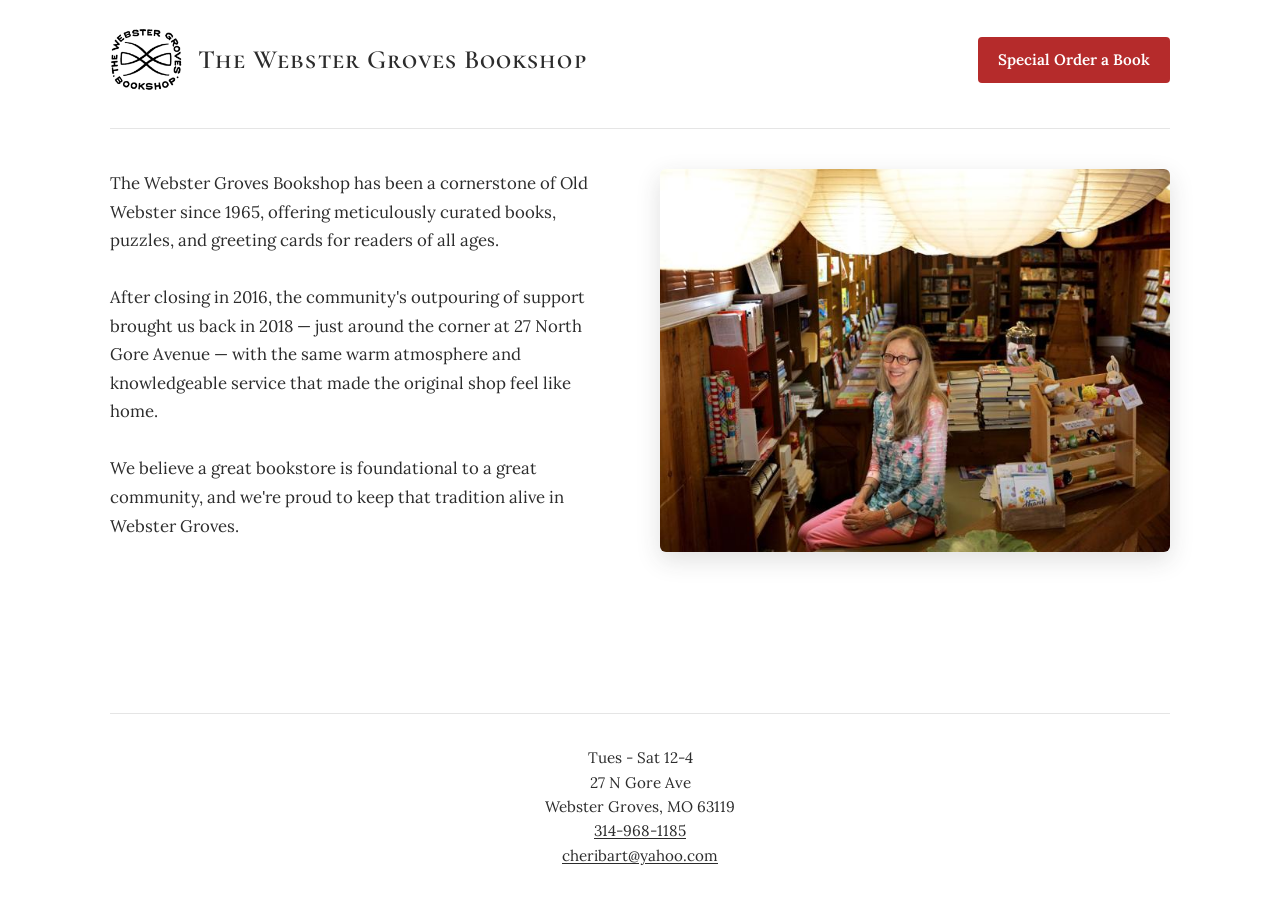
==== index.html @ 21c5b65a "v1 mvp" ====
<!DOCTYPE html>
<html lang="en">
<head>
  <meta charset="UTF-8">
  <meta name="viewport" content="width=device-width, initial-scale=1.0">
  <title>The Webster Groves Bookshop</title>
  <link rel="preconnect" href="https://fonts.googleapis.com">
  <link rel="preconnect" href="https://fonts.gstatic.com" crossorigin>
  <link href="https://fonts.googleapis.com/css2?family=Cormorant+Garamond:ital,wght@0,500;0,600;1,400&family=Lora:ital,wght@0,400;0,600;1,400&display=swap" rel="stylesheet">
  <link rel="stylesheet" href="styles.css">
</head>
<body>
  <div class="page">
    <header class="header">
      <div class="header-brand">
        <img
          src="original_logo.png"
          alt="The Webster Groves Bookshop logo"
          class="header-logo"
        >
        <span class="header-name">The Webster Groves Bookshop</span>
      </div>
      <a
        class="special-order-btn"
        href="mailto:cheribart@yahoo.com?subject=Special%20Order%20from%20Website&amp;body=Please%20fill%20out%20the%20below%20fields%20and%20we%20will%20email%20you%20back%20with%20a%20price%2C%20asking%20for%20a%20confirmation.%20We%20will%20notify%20you%20when%20it%20arrives%20and%20you%20pay%20when%20you%20pick%20it%20up.%20Thank%20you%20for%20your%20business!%0A%0A1)%20Title%3A%0A2)%20Author%3A%0A3)%20Hardcover%20or%20Paperback%3F%0A4)%20ISBN%20%23%3A%0A5)%20Special%20Notes%3A"
      >
        Special Order a Book
      </a>
    </header>

    <main class="main">
      <div class="main-text">
        <p>
          The Webster Groves Bookshop has been a cornerstone of Old Webster since 1965, offering meticulously curated books, puzzles, and greeting cards for readers of all ages.<br><br>After closing in 2016, the community's outpouring of support brought us back in 2018 — just around the corner at 27 North Gore Avenue — with the same warm atmosphere and knowledgeable service that made the original shop feel like home.<br><br>We believe a great bookstore is foundational to a great community, and we're proud to keep that tradition alive in Webster Groves.
        </p>
      </div>
      <div class="main-photo">
        <img
          src="cover_image_v1.jpg"
          alt="Interior of The Webster Groves Bookshop"
          class="cover-image"
        >
      </div>
    </main>

    <footer class="footer">
      <p class="footer-text">
        Tues - Sat 12-4<br>
        27 N Gore Ave<br>
        Webster Groves, MO 63119<br>
        <a href="tel:+13149681185">314-968-1185</a><br>
        <a href="mailto:cheribart@yahoo.com">cheribart@yahoo.com</a>
      </p>
    </footer>
  </div>
</body>
</html>
---- styles.css ----
/* ---
   styles.css
   Layout and visual styling for The Webster Groves Bookshop one-page site.
   Used by index.html.
--- */

*,
*::before,
*::after {
  box-sizing: border-box;
}

body {
  margin: 0;
  background-color: #ffffff;
  color: #2c2c2c;
  font-family: "Lora", Georgia, "Times New Roman", serif;
  font-size: 1.05rem;
  line-height: 1.7;
}

.page {
  max-width: 1100px;
  margin: 0 auto;
  padding: 1.5rem 1.25rem 2rem;
  min-height: 100vh;
  display: flex;
  flex-direction: column;
}

/* --- Header --- */

.header {
  display: flex;
  align-items: center;
  justify-content: space-between;
  gap: 1rem;
  flex-wrap: wrap;
  padding-bottom: 2rem;
  border-bottom: 1px solid rgba(44, 44, 44, 0.12);
}

.header-brand {
  display: flex;
  align-items: center;
  gap: 1rem;
  min-width: 0;
  flex: 1;
  container-type: inline-size;
}

.header-logo {
  height: 72px;
  width: auto;
  flex-shrink: 0;
}

.header-name {
  font-family: "Cormorant Garamond", Georgia, "Times New Roman", serif;
  font-size: 1.65rem;
  font-weight: 600;
  font-variant: small-caps;
  letter-spacing: 0.04em;
  line-height: 1.3;
  white-space: nowrap;
  flex-shrink: 1;
  min-width: 0;
}

@container (max-width: 520px) {
  .header-name {
    font-size: 1.25rem;
    letter-spacing: 0.03em;
  }
}

@container (max-width: 420px) {
  .header-name {
    font-size: 1rem;
    letter-spacing: 0.025em;
  }
}

@container (max-width: 340px) {
  .header-name {
    font-size: 0.82rem;
    letter-spacing: 0.02em;
  }
}

@container (max-width: 290px) {
  .header-name {
    font-size: 0.7rem;
    letter-spacing: 0.015em;
  }
}

.special-order-btn {
  display: inline-flex;
  align-items: center;
  justify-content: center;
  min-height: 44px;
  padding: 0.65rem 1.25rem;
  background-color: #b52b2b;
  color: #ffffff;
  font-family: "Lora", Georgia, "Times New Roman", serif;
  font-size: 0.95rem;
  font-weight: 600;
  text-decoration: none;
  border-radius: 4px;
  white-space: nowrap;
  transition: background-color 0.2s ease, transform 0.15s ease;
}

.special-order-btn:hover,
.special-order-btn:focus-visible {
  background-color: #962222;
  outline: 2px solid #b52b2b;
  outline-offset: 2px;
}

.special-order-btn:active {
  transform: translateY(1px);
}

/* --- Main content --- */

.main {
  display: grid;
  grid-template-columns: 1fr 1fr;
  gap: 2.5rem;
  align-items: start;
  flex: 1;
  padding: 2.5rem 0;
}

.main-text p {
  margin: 0;
}

.main-photo {
  width: 100%;
}

.cover-image {
  display: block;
  width: 100%;
  height: auto;
  aspect-ratio: 4 / 3;
  object-fit: cover;
  border-radius: 6px;
  box-shadow: 0 8px 24px rgba(44, 44, 44, 0.15);
}

/* --- Footer --- */

.footer {
  padding-top: 2rem;
  border-top: 1px solid rgba(44, 44, 44, 0.12);
  text-align: center;
}

.footer-text {
  margin: 0;
  font-size: 0.95rem;
  line-height: 1.6;
}

.footer a {
  color: #2c2c2c;
  text-decoration: underline;
  text-underline-offset: 2px;
}

.footer a:hover,
.footer a:focus-visible {
  color: #1a1a1a;
}

/* --- Responsive --- */

@media (max-width: 768px) {
  .page {
    padding: 1.25rem 1rem 1.75rem;
  }

  .header {
    flex-direction: column;
    align-items: stretch;
    gap: 1rem;
    padding-bottom: 1.5rem;
  }

  .header-brand {
    justify-content: flex-start;
    width: 100%;
  }

  .header-logo {
    height: 48px;
  }

  .header-brand {
    gap: 0.65rem;
  }

  .special-order-btn {
    width: 100%;
    white-space: normal;
    text-align: center;
  }

  .main {
    grid-template-columns: 1fr;
    gap: 1.75rem;
    padding: 1.75rem 0;
  }

  .main-text {
    order: 1;
  }

  .main-photo {
    order: 2;
  }
}
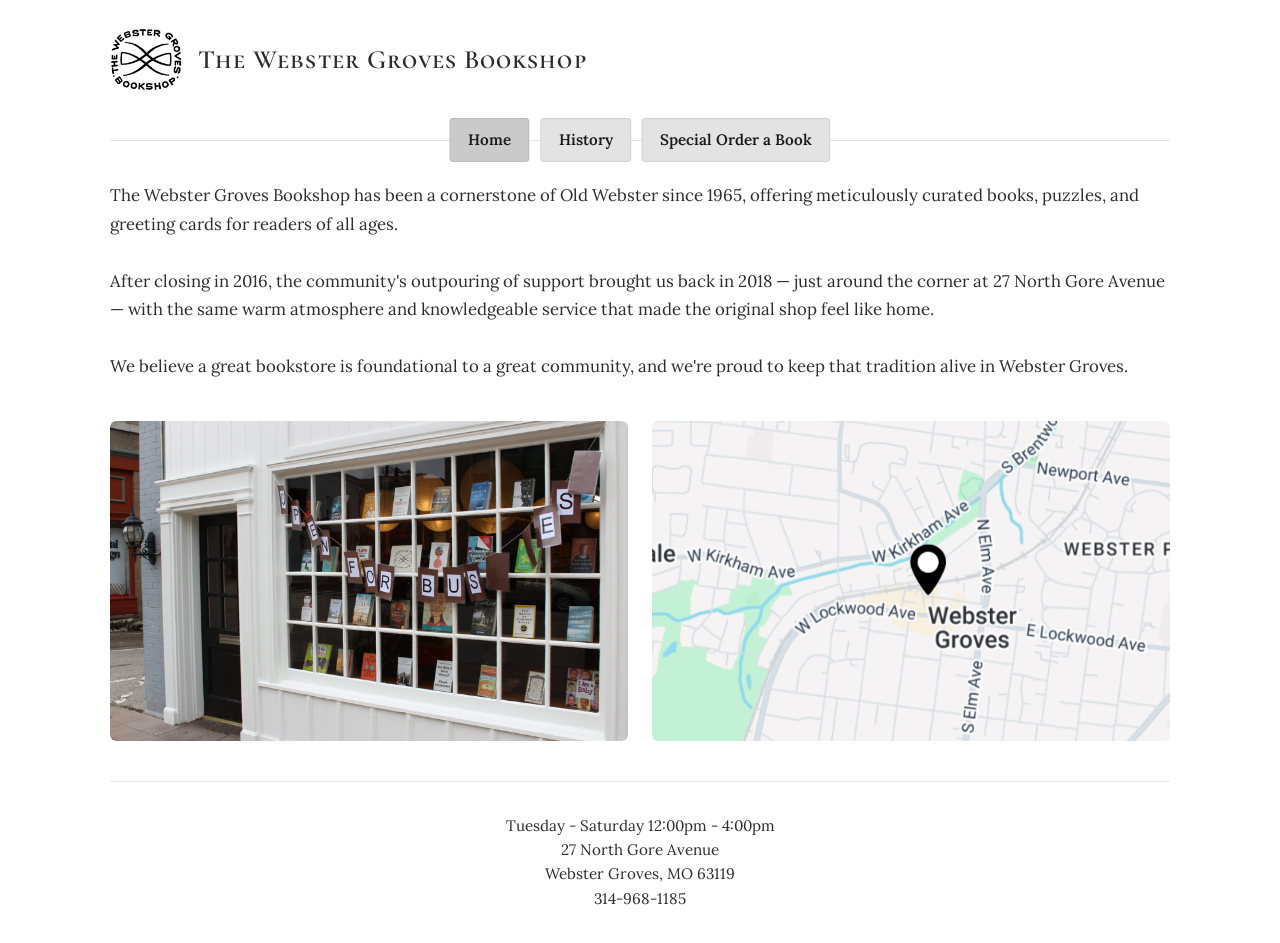
==== commit 6a58dc2c: "homepage footer updates" ====
--- a/index.html
+++ b/index.html
@@ -3,11 +3,11 @@
 <head>
   <meta charset="UTF-8">
   <meta name="viewport" content="width=device-width, initial-scale=1.0">
-  <title>The Webster Groves Bookshop</title>
+  <title>Home — The Webster Groves Bookshop</title>
   <link rel="preconnect" href="https://fonts.googleapis.com">
   <link rel="preconnect" href="https://fonts.gstatic.com" crossorigin>
   <link href="https://fonts.googleapis.com/css2?family=Cormorant+Garamond:ital,wght@0,500;0,600;1,400&family=Lora:ital,wght@0,400;0,600;1,400&display=swap" rel="stylesheet">
-  <link rel="stylesheet" href="styles.css">
+  <link rel="stylesheet" href="styles.css?v=2">
 </head>
 <body>
   <div class="page">
@@ -20,36 +20,53 @@
         >
         <span class="header-name">The Webster Groves Bookshop</span>
       </div>
-      <a
-        class="special-order-btn"
-        href="mailto:cheribart@yahoo.com?subject=Special%20Order%20from%20Website&amp;body=Please%20fill%20out%20the%20below%20fields%20and%20we%20will%20email%20you%20back%20with%20a%20price%2C%20asking%20for%20a%20confirmation.%20We%20will%20notify%20you%20when%20it%20arrives%20and%20you%20pay%20when%20you%20pick%20it%20up.%20Thank%20you%20for%20your%20business!%0A%0A1)%20Title%3A%0A2)%20Author%3A%0A3)%20Hardcover%20or%20Paperback%3F%0A4)%20ISBN%20%23%3A%0A5)%20Special%20Notes%3A"
-      >
-        Special Order a Book
-      </a>
+      <nav class="nav" aria-label="Main navigation">
+        <a class="nav-link" href="index.html" aria-current="page">Home</a>
+        <a class="nav-link" href="history.html">History</a>
+        <a
+          class="nav-link"
+          href="mailto:cheribart@yahoo.com?subject=Special%20Order%20from%20Website&amp;body=Please%20fill%20out%20the%20below%20fields%20and%20we%20will%20email%20you%20back%20with%20a%20price%2C%20asking%20for%20a%20confirmation.%20%0A%0ATitle%201%3A%0AAuthor%201%3A%0ATitle%202%3A%0AAuthor%202%3A%0ATitle%203%3A%0AAuthor%203%3A%0ATitle%204%3A%0AAuthor%204%3A%0ATitle%205%3A%0AAuthor%205%3A%0ATitle%206%3A%0AAuthor%206%3A%0ATitle%207%3A%0AAuthor%207%3A%0ATitle%208%3A%0AAuthor%208%3A%0ATitle%209%3A%0AAuthor%209%3A%0ATitle%2010%3A%0AAuthor%2010%3A%0A%0ASpecial%20Notes%3A%20"
+        >Special Order a Book</a>
+      </nav>
     </header>
 
-    <main class="main">
-      <div class="main-text">
+    <main class="home-main">
+      <div class="home-text">
         <p>
           The Webster Groves Bookshop has been a cornerstone of Old Webster since 1965, offering meticulously curated books, puzzles, and greeting cards for readers of all ages.<br><br>After closing in 2016, the community's outpouring of support brought us back in 2018 — just around the corner at 27 North Gore Avenue — with the same warm atmosphere and knowledgeable service that made the original shop feel like home.<br><br>We believe a great bookstore is foundational to a great community, and we're proud to keep that tradition alive in Webster Groves.
         </p>
       </div>
-      <div class="main-photo">
-        <img
-          src="cover_image_v1.jpg"
-          alt="Interior of The Webster Groves Bookshop"
-          class="cover-image"
-        >
+      <div class="home-bottom">
+        <div class="home-photo">
+          <img
+            src="cover%20image%20v2.png"
+            alt="Interior of The Webster Groves Bookshop"
+            class="content-image content-image--paired"
+          >
+        </div>
+        <div class="home-map">
+          <a
+            class="map-link"
+            href="https://www.google.com/maps/search/?api=1&amp;query=The+Webster+Groves+Bookshop+27+N+Gore+Ave+Webster+Groves+MO+63119"
+            target="_blank"
+            rel="noopener noreferrer"
+          >
+            <img
+              src="map.png"
+              alt="Map showing the location of The Webster Groves Bookshop — click to open in Google Maps"
+              class="content-image content-image--paired"
+            >
+          </a>
+        </div>
       </div>
     </main>
 
     <footer class="footer">
       <p class="footer-text">
-        Tues - Sat 12-4<br>
-        27 N Gore Ave<br>
+        Tuesday - Saturday 12:00pm - 4:00pm<br>
+        27 North Gore Avenue<br>
         Webster Groves, MO 63119<br>
-        <a href="tel:+13149681185">314-968-1185</a><br>
-        <a href="mailto:cheribart@yahoo.com">cheribart@yahoo.com</a>
+        314-968-1185<br>
       </p>
     </footer>
   </div>
--- a/styles.css
+++ b/styles.css
@@ -1,7 +1,7 @@
 /* ---
    styles.css
-   Layout and visual styling for The Webster Groves Bookshop one-page site.
-   Used by index.html.
+   Layout and visual styling for The Webster Groves Bookshop site.
+   Used by index.html and history.html.
 --- */
 
 *,
@@ -31,12 +31,9 @@
 /* --- Header --- */
 
 .header {
-  display: flex;
-  align-items: center;
-  justify-content: space-between;
-  gap: 1rem;
-  flex-wrap: wrap;
-  padding-bottom: 2rem;
+  position: relative;
+  padding-bottom: 2.75rem;
+  margin-bottom: 2rem;
   border-bottom: 1px solid rgba(44, 44, 44, 0.12);
 }
 
@@ -45,7 +42,6 @@
   align-items: center;
   gap: 1rem;
   min-width: 0;
-  flex: 1;
   container-type: inline-size;
 }
 
@@ -95,54 +91,56 @@
   }
 }
 
-.special-order-btn {
+/* --- Navigation --- */
+
+.nav {
+  position: absolute;
+  left: 50%;
+  bottom: 0;
+  transform: translate(-50%, 50%);
+  display: flex;
+  flex-wrap: wrap;
+  align-items: center;
+  justify-content: center;
+  gap: 0.65rem;
+  width: max-content;
+  max-width: calc(100% - 1rem);
+}
+
+.nav-link {
   display: inline-flex;
   align-items: center;
   justify-content: center;
-  min-height: 44px;
-  padding: 0.65rem 1.25rem;
-  background-color: #b52b2b;
-  color: #ffffff;
+  min-height: 40px;
+  padding: 0.5rem 1.1rem;
+  background-color: #e3e3e3;
+  color: #1a1a1a !important;
   font-family: "Lora", Georgia, "Times New Roman", serif;
   font-size: 0.95rem;
   font-weight: 600;
-  text-decoration: none;
+  text-decoration: none !important;
   border-radius: 4px;
-  white-space: nowrap;
+  border: 1px solid rgba(44, 44, 44, 0.1);
   transition: background-color 0.2s ease, transform 0.15s ease;
-}
-
-.special-order-btn:hover,
-.special-order-btn:focus-visible {
-  background-color: #962222;
+  z-index: 1;
+}
+
+.nav-link:hover,
+.nav-link:focus-visible {
+  background-color: #d4d4d4;
+  color: #1a1a1a;
   outline: 2px solid #b52b2b;
   outline-offset: 2px;
 }
 
-.special-order-btn:active {
-  transform: translateY(1px);
-}
-
-/* --- Main content --- */
-
-.main {
-  display: grid;
-  grid-template-columns: 1fr 1fr;
-  gap: 2.5rem;
-  align-items: start;
-  flex: 1;
-  padding: 2.5rem 0;
-}
-
-.main-text p {
-  margin: 0;
-}
-
-.main-photo {
-  width: 100%;
-}
-
-.cover-image {
+.nav-link[aria-current="page"] {
+  background-color: #cacaca;
+  color: #1a1a1a;
+}
+
+/* --- Shared content images --- */
+
+.content-image {
   display: block;
   width: 100%;
   height: auto;
@@ -152,6 +150,89 @@
   box-shadow: 0 8px 24px rgba(44, 44, 44, 0.15);
 }
 
+.content-image--wide {
+  aspect-ratio: 16 / 9;
+}
+
+.content-image--paired {
+  width: 100%;
+  height: 100%;
+  aspect-ratio: unset;
+  object-fit: cover;
+}
+
+/* --- Home page --- */
+
+.home-main {
+  display: flex;
+  flex-direction: column;
+  gap: 2.5rem;
+  flex: 1;
+  padding: 0.5rem 0 2.5rem;
+}
+
+.home-text p {
+  margin: 0;
+}
+
+.home-bottom {
+  --home-image-height: 320px;
+  display: grid;
+  grid-template-columns: 1fr 1fr;
+  gap: 1.5rem;
+  align-items: stretch;
+}
+
+.home-photo,
+.home-map {
+  height: var(--home-image-height);
+  min-width: 0;
+  overflow: hidden;
+  border-radius: 6px;
+}
+
+.home-photo .content-image--paired,
+.home-map .content-image--paired {
+  width: 100%;
+  height: 100%;
+  aspect-ratio: unset;
+  object-fit: cover;
+}
+
+.map-link {
+  display: block;
+  height: 100%;
+  border-radius: 6px;
+  overflow: hidden;
+  transition: transform 0.15s ease, box-shadow 0.2s ease;
+}
+
+.map-link:hover,
+.map-link:focus-visible {
+  transform: translateY(-2px);
+  outline: 2px solid #b52b2b;
+  outline-offset: 4px;
+}
+
+.map-link:hover .content-image,
+.map-link:focus-visible .content-image {
+  box-shadow: 0 12px 28px rgba(44, 44, 44, 0.2);
+}
+
+/* --- History page --- */
+
+.history-main {
+  display: flex;
+  flex-direction: column;
+  gap: 2.5rem;
+  flex: 1;
+  padding: 0.5rem 0 2.5rem;
+}
+
+.history-text p {
+  margin: 0;
+}
+
 /* --- Footer --- */
 
 .footer {
@@ -185,15 +266,8 @@
   }
 
   .header {
-    flex-direction: column;
-    align-items: stretch;
-    gap: 1rem;
-    padding-bottom: 1.5rem;
-  }
-
-  .header-brand {
-    justify-content: flex-start;
-    width: 100%;
+    padding-bottom: 3.25rem;
+    margin-bottom: 1.75rem;
   }
 
   .header-logo {
@@ -204,23 +278,35 @@
     gap: 0.65rem;
   }
 
-  .special-order-btn {
-    width: 100%;
-    white-space: normal;
-    text-align: center;
-  }
-
-  .main {
-    grid-template-columns: 1fr;
+  .nav {
+    gap: 0.5rem;
+  }
+
+  .nav-link {
+    font-size: 0.85rem;
+    padding: 0.45rem 0.75rem;
+  }
+
+  .home-main,
+  .history-main {
     gap: 1.75rem;
-    padding: 1.75rem 0;
-  }
-
-  .main-text {
-    order: 1;
-  }
-
-  .main-photo {
-    order: 2;
-  }
-}
+    padding-bottom: 1.75rem;
+  }
+
+  .home-bottom {
+    --home-image-height: 220px;
+    gap: 1rem;
+  }
+}
+
+@media (max-width: 480px) {
+  .nav-link {
+    font-size: 0.78rem;
+    padding: 0.4rem 0.55rem;
+  }
+
+  .home-bottom {
+    --home-image-height: 180px;
+    gap: 0.75rem;
+  }
+}
